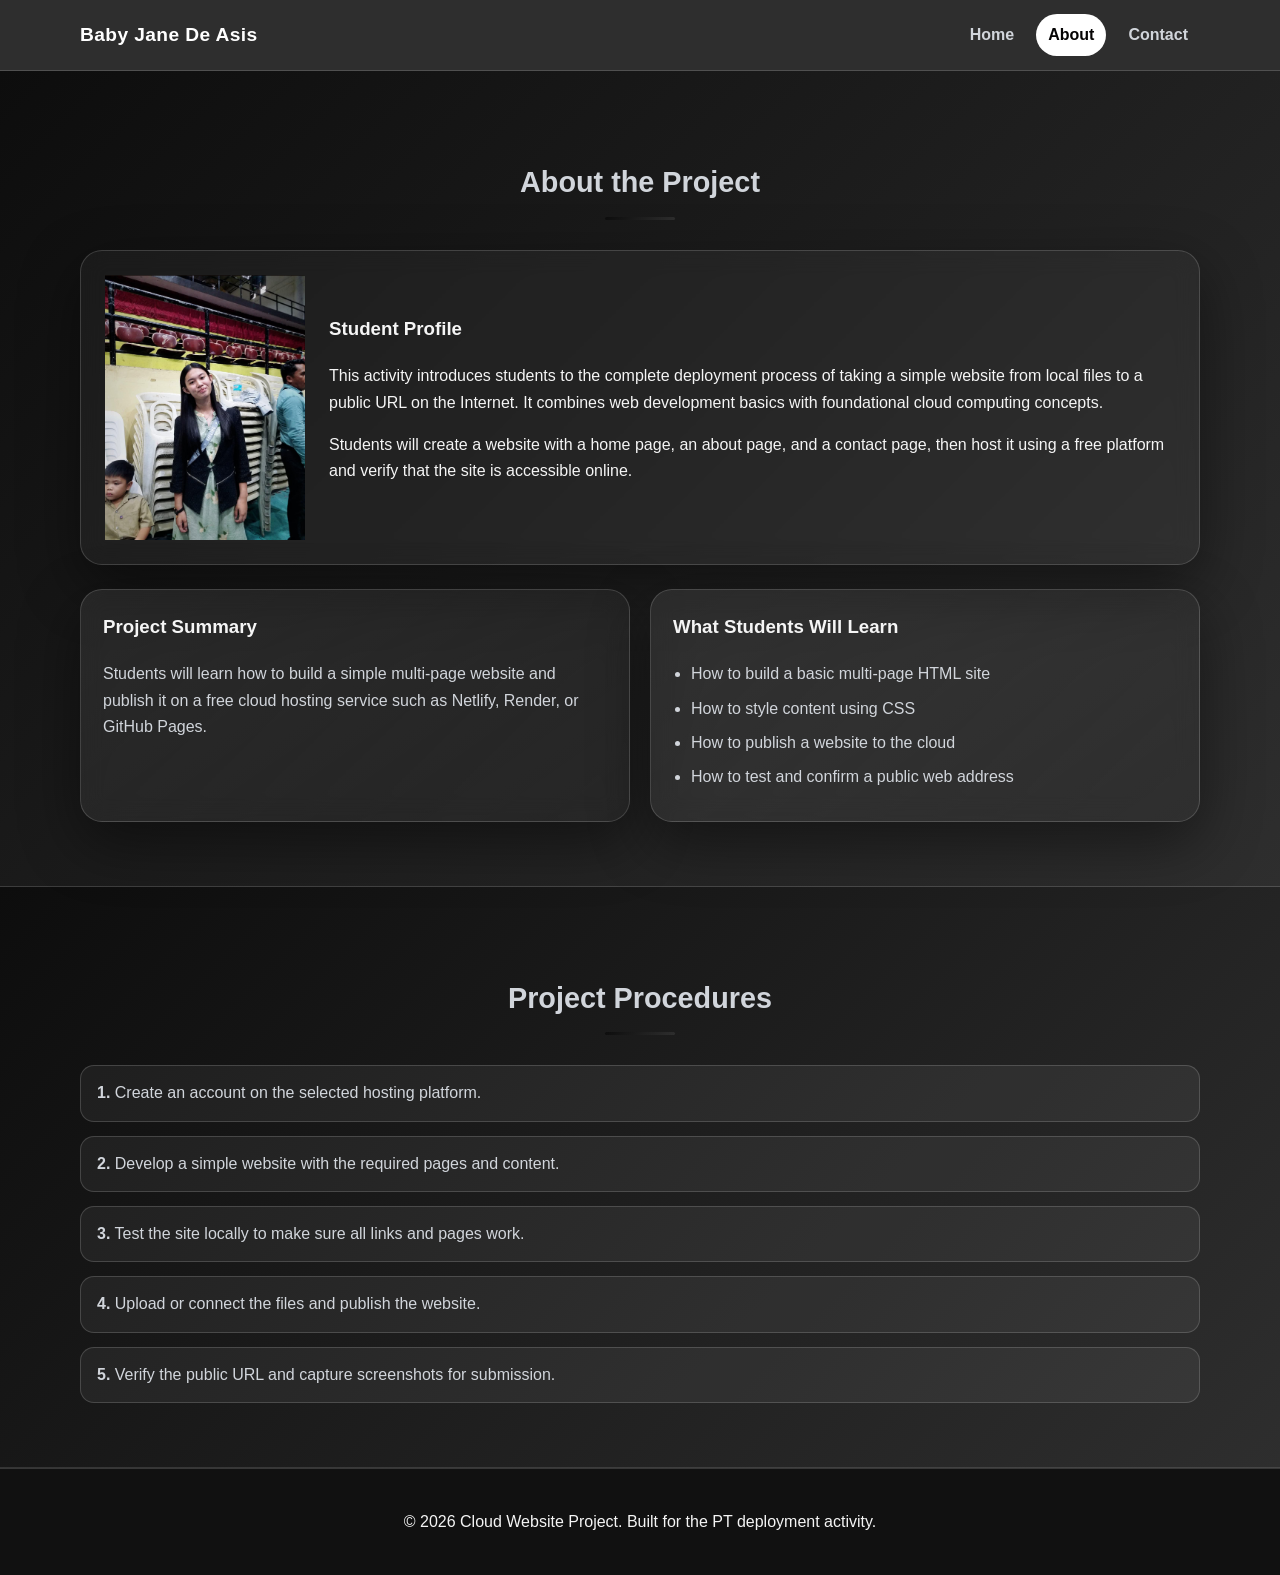
==== about.html @ 27eef4da "Add files via upload" ====
<!doctype html>
<html lang="en">
  <head>
    <meta charset="UTF-8" />
    <meta name="viewport" content="width=device-width, initial-scale=1.0" />
    <title>About the Cloud Deployment Project</title>
    <link rel="stylesheet" href="style.css" />
  </head>
  <body>
    <nav>
      <div class="container nav-inner">
        <a href="index.html" class="logo">Baby Jane De Asis</a>
        <div class="nav-links">
          <a href="index.html">Home</a>
          <a class="active" href="about.html">About</a>
          <a href="contact.html">Contact</a>
        </div>
      </div>
    </nav>

    <main>
      <section class="section">
        <div class="container">
          <h2 class="section-title">About the Project</h2>
          <div class="profile-card">
            <img src="1000180499.jpg" alt="Baby Jane De Asis" />
            <div class="profile-info">
              <h3>Student Profile</h3>
              <p>This activity introduces students to the complete deployment process of taking a simple website from local files to a public URL on the Internet. It combines web development basics with foundational cloud computing concepts.</p>
              <p>Students will create a website with a home page, an about page, and a contact page, then host it using a free platform and verify that the site is accessible online.</p>
            </div>
          </div>
          <div class="grid-2">
            <article class="card">
              <h3>Project Summary</h3>
              <p>Students will learn how to build a simple multi-page website and publish it on a free cloud hosting service such as Netlify, Render, or GitHub Pages.</p>
            </article>
            <article class="card">
              <h3>What Students Will Learn</h3>
              <ul class="list">
                <li>How to build a basic multi-page HTML site</li>
                <li>How to style content using CSS</li>
                <li>How to publish a website to the cloud</li>
                <li>How to test and confirm a public web address</li>
              </ul>
            </article>
          </div>
        </div>
      </section>

      <section class="section accent">
        <div class="container">
          <h2 class="section-title">Project Procedures</h2>
          <div class="timeline">
            <div class="timeline-item"><strong>1.</strong> Create an account on the selected hosting platform.</div>
            <div class="timeline-item"><strong>2.</strong> Develop a simple website with the required pages and content.</div>
            <div class="timeline-item"><strong>3.</strong> Test the site locally to make sure all links and pages work.</div>
            <div class="timeline-item"><strong>4.</strong> Upload or connect the files and publish the website.</div>
            <div class="timeline-item"><strong>5.</strong> Verify the public URL and capture screenshots for submission.</div>
          </div>
        </div>
      </section>
    </main>

    <footer>
      <p>&copy; 2026 Cloud Website Project. Built for the PT deployment activity.</p>
    </footer>
  </body>
</html>
---- style.css ----
:root {
  --bg: #000000;
  --bg-soft: #111111;
  --surface: rgba(17, 17, 17, 0.8);
  --surface-strong: rgba(255, 255, 255, 0.08);
  --text: #f5f5f5;
  --muted: #d1d5db;
  --primary: #ffffff;
  --primary-strong: #e5e7eb;
  --accent: #020000;
  --border: rgba(255, 255, 255, 0.16);
  --shadow: 0 20px 60px rgba(0, 0, 0, 0.45);
  --radius: 22px;
  --max: 1120px;
  --line: 1.65;
}

* {
  box-sizing: border-box;
}

html {
  scroll-behavior: smooth;
}

body {
  margin: 0;
  font-family: "Segoe UI", Tahoma, Geneva, Verdana, sans-serif;
  color: var(--text);
  line-height: var(--line);
  min-height: 100vh;
}

a {
  color: var(--primary);
  text-decoration: none;
  transition: color 0.2s ease, transform 0.2s ease;
}

a:hover {
  color: var(--primary-strong);
}

img {
  max-width: 100%;
  display: block;
}

.container {
  width: min(95%, var(--max));
  margin: 0 auto;
}

nav {
  background: rgba(10, 10, 10, 0.85);
  backdrop-filter: blur(16px);
  border-bottom: 1px solid var(--border);
  position: sticky;
  top: 0;
  z-index: 20;
}

.nav-inner {
  display: flex;
  align-items: center;
  justify-content: space-between;
  gap: 16px;
  padding: 14px 0;
}

.logo {
  font-weight: 800;
  color: white;
  font-size: 1.2rem;
  letter-spacing: 0.02em;
}

.nav-links {
  display: flex;
  gap: 10px;
  flex-wrap: wrap;
}

.nav-links a {
  padding: 8px 12px;
  border-radius: 999px;
  color: var(--muted);
  font-weight: 600;
}

.nav-links a:hover,
.nav-links a.active {
  color: rgb(5, 4, 4);
  background: white;
}

.hero {
  min-height: calc(100vh - 70px);
  display: grid;
  place-items: center;
  text-align: center;
  color: var(--text);
  padding: 90px 16px 72px;
  position: relative;
  overflow: hidden;
  background: linear-gradient(135deg, #0d0d0d 0%, #2e2e2e 100%);
}

.hero::before,
.hero::after {
  content: "";
  position: absolute;
  border-radius: 50%;
  filter: blur(10px);
  opacity: 0.4;
}



  
.hero-content {
  max-width: 760px;
  position: relative;
  z-index: 1;
}

.eyebrow {
  display: inline-block;
  margin: 0 0 10px;
  padding: 6px 12px;
  border-radius: 999px;
  background: rgba(114, 112, 112, 0.822);
  letter-spacing: 0.08em;
  text-transform: uppercase;
  font-size: 0.9rem;
}

.hero h1 {
  font-size: clamp(2.1rem, 5vw, 3.6rem);
  margin: 0;
  line-height: 1.1;
}

.hero p {
  font-size: clamp(1rem, 2.3vw, 1.15rem);
  margin: 16px auto 24px;
  color: var(--muted);
}

.hero-actions {
  display: flex;
  gap: 12px;
  justify-content: center;
  flex-wrap: wrap;
}

.btn {
  display: inline-block;
  background: white;
  color: #111111;
  border: none;
  border-radius: 999px;
  padding: 12px 20px;
  font-size: 1rem;
  font-weight: 700;
  transition: transform 0.2s ease, box-shadow 0.2s ease;
  
}


.btn-secondary {
  background: white;
  border: black;
  box-shadow: none;
  color: black;
}

.section {
  padding: 64px 0;
  background: linear-gradient(135deg, #0d0d0d 0%, #2e2e2e 100%);
}

.section-title {
  text-align: center;
  margin-bottom: 30px;
  font-size: 1.8rem;
  color: var(--muted);
  position: relative;
}

.section-title::after {
  content: "";
  display: block;
  width: 70px;
  height: 3px;
  background:  linear-gradient(135deg, #0d0d0d 0%, #2e2e2e 100%);
  margin: 10px auto 0;
  border-radius: 999px;
}

.section-title.left {
  text-align: left;
}

.section-title.left::after {
  margin: 10px 0 0;
}

.grid-2,
.grid-3 {
  display: grid;
  gap: 20px;
}

.grid-2 {
  grid-template-columns: repeat(2, minmax(0, 1fr));
}

.grid-3 {
  grid-template-columns: repeat(3, minmax(0, 1fr));
}

.card {
  background: linear-gradient(145deg, rgba(255, 255, 255, 0.08), rgba(255, 255, 255, 0.02));
  border: 1px solid var(--border);
  border-radius: var(--radius);
  box-shadow: var(--shadow);
  padding: 22px;
  backdrop-filter: blur(12px);
  transition: transform 0.2s ease, border-color 0.2s ease;
}

.card:hover {
  transform: translateY(-3px);
  border-color: rgba(255, 255, 255, 0.24);
}

.card h3 {
  margin-top: 0;
  color: var(--text);
}

.card p,
.card li {
  color: var(--muted);
}

.list {
  margin: 0;
  padding-left: 18px;
}

.list li {
  margin-bottom: 8px;
}

.accent {
  background:  linear-gradient(135deg, #0d0d0d 0%, #2e2e2e 100%);
  border-top: 1px solid var(--border);
  border-bottom: 1px solid var(--border);
}

.profile-card {
  display: grid;
  grid-template-columns: 200px 1fr;
  gap: 24px;
  align-items: center;
  background: rgba(255, 255, 255, 0.04);
  border: 1px solid var(--border);
  border-radius: var(--radius);
  box-shadow: var(--shadow);
  padding: 24px;
  margin-bottom: 24px;
  backdrop-filter: blur(12px);
}

.avatar {
  width: 160px;
  height: 160px;
  border-radius: 50%;
  background: linear-gradient(135deg, #f5f5f5, #6b7280);
  color: #111111;
  display: grid;
  place-items: center;
  font-size: 2.4rem;
  font-weight: 800;
  box-shadow: 0 12px 30px rgba(255, 255, 255, 0.14);
}

.profile-info h3 {
  margin-top: 0;
  color: var(--text);
}

.timeline {
  display: grid;
  gap: 14px;
}

.timeline-item {
  background: rgba(255, 255, 255, 0.06);
  border: 1px solid var(--border);
  border-radius: 14px;
  padding: 14px 16px;
  color: var(--muted);
}

.contact-layout {
  display: grid;
  grid-template-columns: 1fr 1.1fr;
  gap: 24px;
  align-items: start;
}

.form-card {
  max-width: none;
}

.form-group {
  display: flex;
  flex-direction: column;
  gap: 6px;
  margin-bottom: 16px;
}

label {
  font-weight: 600;
  color: var(--text);
}

input,
textarea {
  width: 100%;
  padding: 12px 14px;
  border: 1px solid var(--border);
  border-radius: 12px;
  font: inherit;
  background: rgba(255, 255, 255, 0.95);
  color: #111111;
}

input::placeholder,
textarea::placeholder {
  color: #6b7280;
}

textarea {
  resize: vertical;
  min-height: 120px;
}

input:focus,
textarea:focus {
  border-color: var(--primary);
  outline: none;
  box-shadow: 0 0 0 3px rgba(34, 211, 238, 0.18);
}

footer {
  background: #111111;
  color: #f5f5f5;
  text-align: center;
  padding: 24px 0;
  border-top: 1px solid var(--border);
}

@media (max-width: 900px) {
  .grid-2,
  .grid-3,
  .contact-layout {
    grid-template-columns: 1fr;
  }
}

@media (max-width: 640px) {
  .nav-inner {
    flex-direction: column;
    align-items: flex-start;
  }

  .profile-card {
    grid-template-columns: 1fr;
    justify-items: center;
    text-align: center;
  }

  .hero {
    padding: 72px 12px 48px;
  }

  .hero h1 {
    font-size: clamp(1.8rem, 8vw, 2.75rem);
  }

  .section {
    padding: 44px 0;
  }
}
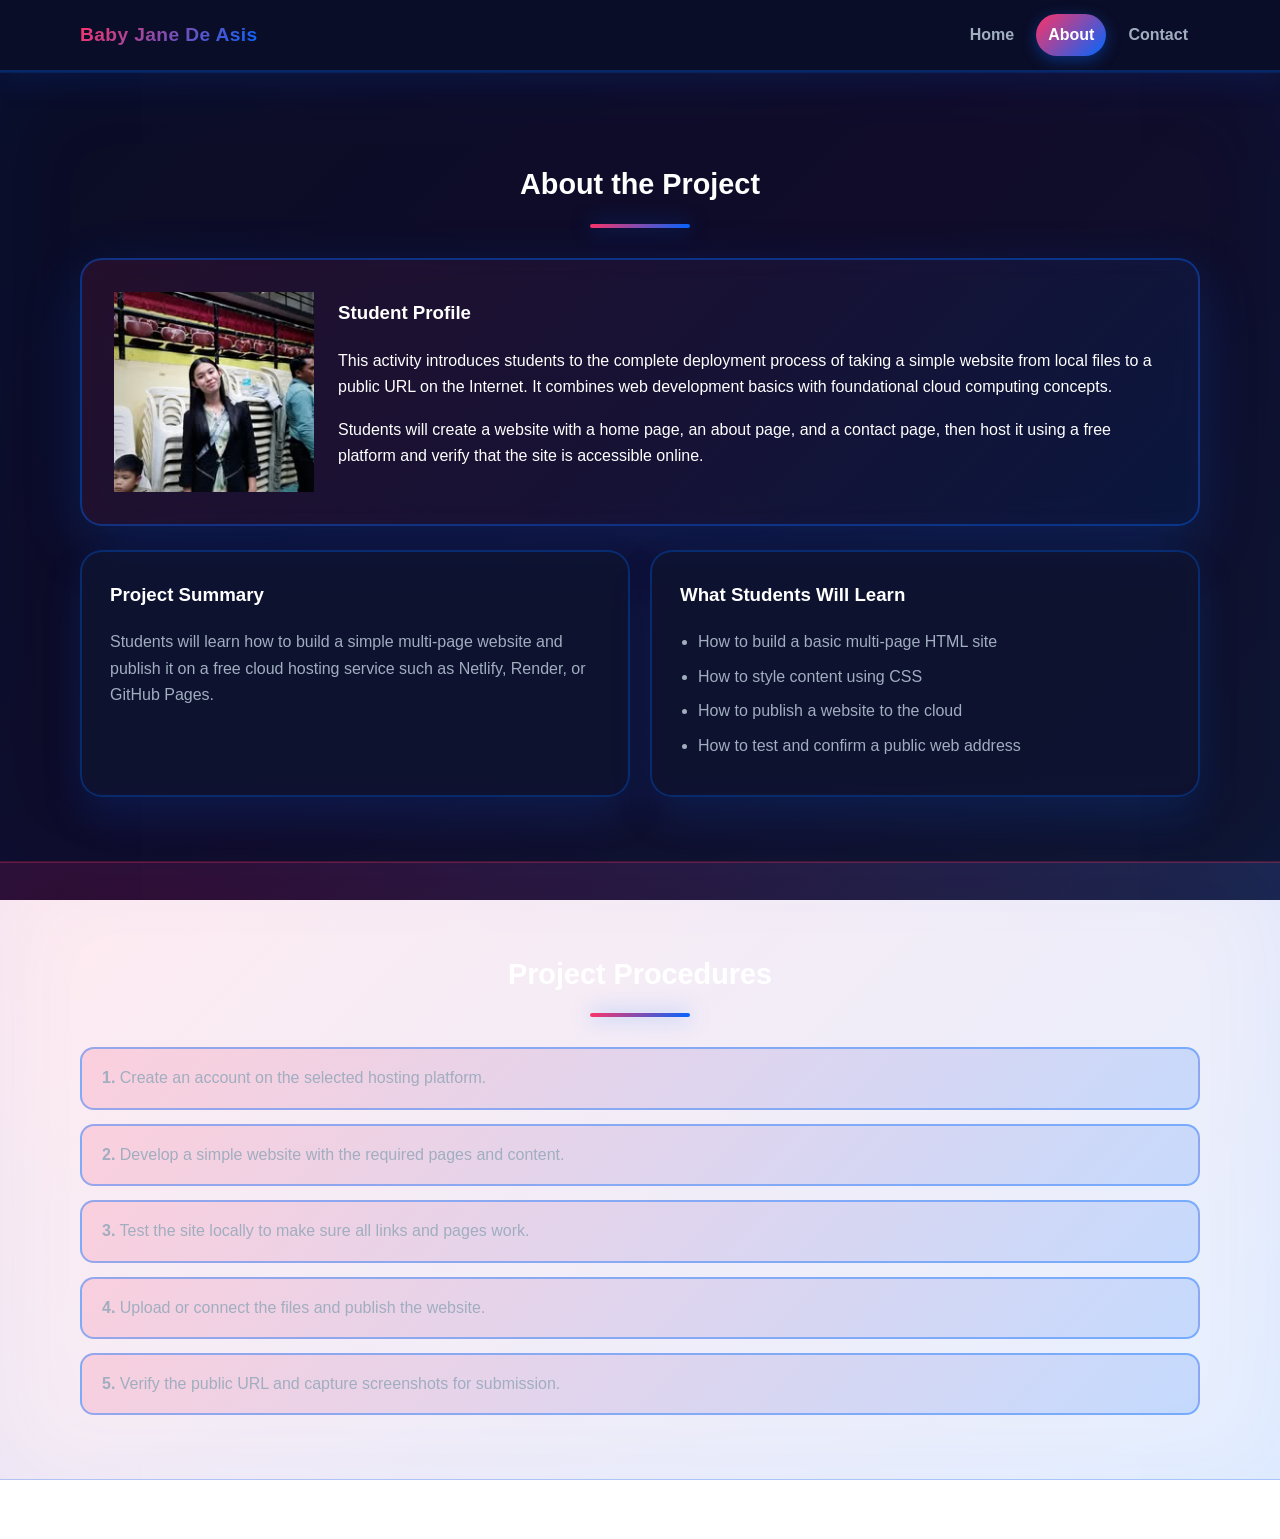
==== commit add2f3e8: "Add files via upload" ====
--- a/about.html
+++ b/about.html
@@ -1,4 +1,4 @@
-<!doctype html>
+ <!doctype html>
 <html lang="en">
   <head>
     <meta charset="UTF-8" />
@@ -23,7 +23,7 @@
         <div class="container">
           <h2 class="section-title">About the Project</h2>
           <div class="profile-card">
-            <img src="1000180499.jpg" alt="Baby Jane De Asis" />
+            <img src="baby.jpg" alt="Baby Jane De Asis" />
             <div class="profile-info">
               <h3>Student Profile</h3>
               <p>This activity introduces students to the complete deployment process of taking a simple website from local files to a public URL on the Internet. It combines web development basics with foundational cloud computing concepts.</p>
@@ -65,5 +65,6 @@
     <footer>
       <p>&copy; 2026 Cloud Website Project. Built for the PT deployment activity.</p>
     </footer>
+    <script src="script.js"></script>
   </body>
-</html>
+</html>
--- a/style.css
+++ b/style.css
@@ -1,15 +1,16 @@
 :root {
-  --bg: #000000;
-  --bg-soft: #111111;
-  --surface: rgba(17, 17, 17, 0.8);
-  --surface-strong: rgba(255, 255, 255, 0.08);
-  --text: #f5f5f5;
-  --muted: #d1d5db;
+  --bg: linear-gradient(135deg, #0a0e27 0%, #1a0a2e 50%, #16213e 100%);
+  --bg-soft: #0f1729;
+  --surface: rgba(255, 255, 255, 0.08);
+  --surface-strong: rgba(255, 255, 255, 0.12);
+  --text: #ffffff;
+  --muted: #a0aec0;
   --primary: #ffffff;
-  --primary-strong: #e5e7eb;
-  --accent: #020000;
-  --border: rgba(255, 255, 255, 0.16);
-  --shadow: 0 20px 60px rgba(0, 0, 0, 0.45);
+  --primary-strong: #ffffff;
+  --accent-red: #ff3366;
+  --accent-blue: #0066ff;
+  --border: rgba(0, 102, 255, 0.2);
+  --shadow: 0 20px 60px rgba(0, 102, 255, 0.2);
   --radius: 22px;
   --max: 1120px;
   --line: 1.65;
@@ -29,6 +30,8 @@
   color: var(--text);
   line-height: var(--line);
   min-height: 100vh;
+  background: linear-gradient(135deg, #0a0e27 0%, #1a0a2e 50%, #16213e 100%);
+  background-attachment: fixed;
 }
 
 a {
@@ -52,12 +55,13 @@
 }
 
 nav {
-  background: rgba(10, 10, 10, 0.85);
+  background: rgba(10, 14, 39, 0.95);
   backdrop-filter: blur(16px);
-  border-bottom: 1px solid var(--border);
+  border-bottom: 2px solid rgba(0, 102, 255, 0.3);
   position: sticky;
   top: 0;
   z-index: 20;
+  box-shadow: 0 8px 32px rgba(0, 102, 255, 0.1);
 }
 
 .nav-inner {
@@ -70,7 +74,10 @@
 
 .logo {
   font-weight: 800;
-  color: white;
+  background: linear-gradient(135deg, #ff3366 0%, #0066ff 100%);
+  -webkit-background-clip: text;
+  -webkit-text-fill-color: transparent;
+  background-clip: text;
   font-size: 1.2rem;
   letter-spacing: 0.02em;
 }
@@ -90,8 +97,9 @@
 
 .nav-links a:hover,
 .nav-links a.active {
-  color: rgb(5, 4, 4);
-  background: white;
+  color: #ffffff;
+  background: linear-gradient(135deg, #ff3366 0%, #0066ff 100%);
+  box-shadow: 0 4px 15px rgba(0, 102, 255, 0.4);
 }
 
 .hero {
@@ -103,7 +111,7 @@
   padding: 90px 16px 72px;
   position: relative;
   overflow: hidden;
-  background: linear-gradient(135deg, #0d0d0d 0%, #2e2e2e 100%);
+  background: linear-gradient(135deg, #0a0e27 0%, #1a0a2e 30%, #2a0a3e 60%, #16213e 100%);
 }
 
 .hero::before,
@@ -111,8 +119,8 @@
   content: "";
   position: absolute;
   border-radius: 50%;
-  filter: blur(10px);
-  opacity: 0.4;
+  filter: blur(80px);
+  opacity: 0.3;
 }
 
 
@@ -127,18 +135,24 @@
 .eyebrow {
   display: inline-block;
   margin: 0 0 10px;
-  padding: 6px 12px;
+  padding: 8px 16px;
   border-radius: 999px;
-  background: rgba(114, 112, 112, 0.822);
+  background: linear-gradient(135deg, rgba(255, 51, 102, 0.3), rgba(0, 102, 255, 0.3));
+  border: 1px solid rgba(0, 102, 255, 0.5);
   letter-spacing: 0.08em;
   text-transform: uppercase;
-  font-size: 0.9rem;
+  font-size: 0.85rem;
+  font-weight: 600;
 }
 
 .hero h1 {
   font-size: clamp(2.1rem, 5vw, 3.6rem);
   margin: 0;
   line-height: 1.1;
+  background: linear-gradient(135deg, #ff3366 0%, #ffffff 50%, #0066ff 100%);
+  -webkit-background-clip: text;
+  -webkit-text-fill-color: transparent;
+  background-clip: text;
 }
 
 .hero p {
@@ -156,46 +170,80 @@
 
 .btn {
   display: inline-block;
-  background: white;
-  color: #111111;
+  background: linear-gradient(135deg, #ff3366 0%, #0066ff 100%);
+  color: #ffffff;
   border: none;
   border-radius: 999px;
-  padding: 12px 20px;
+  padding: 14px 28px;
   font-size: 1rem;
   font-weight: 700;
-  transition: transform 0.2s ease, box-shadow 0.2s ease;
-  
-}
-
+  transition: transform 0.3s ease, box-shadow 0.3s ease, scale 0.2s ease;
+  box-shadow: 0 4px 20px rgba(0, 102, 255, 0.4);
+}
+
+.btn:hover {
+  transform: translateY(-2px);
+  box-shadow: 0 8px 30px rgba(0, 102, 255, 0.6);
+  scale: 1.05;
+}
 
 .btn-secondary {
-  background: white;
-  border: black;
+  background: transparent;
+  border: 2px solid rgba(0, 102, 255, 0.6);
   box-shadow: none;
-  color: black;
+  color: #ffffff;
+}
+
+.btn-secondary:hover {
+  background: rgba(0, 102, 255, 0.1);
+  border-color: rgba(0, 102, 255, 1);
+  box-shadow: 0 4px 20px rgba(0, 102, 255, 0.4);
 }
 
 .section {
   padding: 64px 0;
-  background: linear-gradient(135deg, #0d0d0d 0%, #2e2e2e 100%);
+  background: rgba(10, 14, 39, 0.6);
+  border-top: 1px solid rgba(0, 102, 255, 0.2);
+  border-bottom: 1px solid rgba(255, 51, 102, 0.2);
+  box-shadow: inset 0 0 100px rgba(0, 102, 255, 0.05);
+}
+
+.section.accent {
+  background: linear-gradient(135deg, rgba(255, 51, 102, 0.1), rgba(0, 102, 255, 0.1));
+  border-top: 1px solid rgba(255, 51, 102, 0.3);
+  border-bottom: 1px solid rgba(0, 102, 255, 0.3);
 }
 
 .section-title {
   text-align: center;
   margin-bottom: 30px;
   font-size: 1.8rem;
-  color: var(--muted);
+  color: #ffffff;
   position: relative;
+  font-weight: 700;
 }
 
 .section-title::after {
   content: "";
   display: block;
-  width: 70px;
-  height: 3px;
-  background:  linear-gradient(135deg, #0d0d0d 0%, #2e2e2e 100%);
-  margin: 10px auto 0;
+  width: 100px;
+  height: 4px;
+  background: linear-gradient(135deg, #ff3366 0%, #0066ff 100%);
+  margin: 15px auto 0;
   border-radius: 999px;
+  box-shadow: 0 0 20px rgba(0, 102, 255, 0.5);
+}
+
+main {
+  position: relative;
+  z-index: 1;
+}
+
+.card,
+.profile-card,
+.contact-card,
+.form-card {
+  border-radius: var(--radius);
 }
 
 .section-title.left {
@@ -203,7 +251,7 @@
 }
 
 .section-title.left::after {
-  margin: 10px 0 0;
+  margin: 15px 0 0;
 }
 
 .grid-2,
@@ -221,18 +269,19 @@
 }
 
 .card {
-  background: linear-gradient(145deg, rgba(255, 255, 255, 0.08), rgba(255, 255, 255, 0.02));
-  border: 1px solid var(--border);
+  background: rgba(15, 20, 50, 0.8);
+  border: 2px solid rgba(0, 102, 255, 0.3);
   border-radius: var(--radius);
-  box-shadow: var(--shadow);
-  padding: 22px;
+  box-shadow: 0 20px 40px rgba(0, 102, 255, 0.15);
+  padding: 28px;
   backdrop-filter: blur(12px);
-  transition: transform 0.2s ease, border-color 0.2s ease;
+  transition: transform 0.3s ease, border-color 0.3s ease, box-shadow 0.3s ease;
 }
 
 .card:hover {
-  transform: translateY(-3px);
-  border-color: rgba(255, 255, 255, 0.24);
+  transform: translateY(-8px);
+  border-color: rgba(0, 102, 255, 0.6);
+  box-shadow: 0 30px 60px rgba(0, 102, 255, 0.3);
 }
 
 .card h3 {
@@ -255,9 +304,9 @@
 }
 
 .accent {
-  background:  linear-gradient(135deg, #0d0d0d 0%, #2e2e2e 100%);
-  border-top: 1px solid var(--border);
-  border-bottom: 1px solid var(--border);
+  background: rgba(255, 255, 255, 0.02);
+  border-top: 1px solid rgba(255, 255, 255, 0.08);
+  border-bottom: 1px solid rgba(255, 255, 255, 0.08);
 }
 
 .profile-card {
@@ -265,11 +314,11 @@
   grid-template-columns: 200px 1fr;
   gap: 24px;
   align-items: center;
-  background: rgba(255, 255, 255, 0.04);
-  border: 1px solid var(--border);
+  background: linear-gradient(135deg, rgba(255, 51, 102, 0.1), rgba(0, 102, 255, 0.1));
+  border: 2px solid rgba(0, 102, 255, 0.4);
   border-radius: var(--radius);
-  box-shadow: var(--shadow);
-  padding: 24px;
+  box-shadow: 0 20px 60px rgba(0, 102, 255, 0.2);
+  padding: 32px;
   margin-bottom: 24px;
   backdrop-filter: blur(12px);
 }
@@ -278,13 +327,14 @@
   width: 160px;
   height: 160px;
   border-radius: 50%;
-  background: linear-gradient(135deg, #f5f5f5, #6b7280);
-  color: #111111;
+  background: linear-gradient(135deg, #ff3366 0%, #0066ff 100%);
+  color: rgba(255, 255, 255, 0.95);
   display: grid;
   place-items: center;
   font-size: 2.4rem;
   font-weight: 800;
-  box-shadow: 0 12px 30px rgba(255, 255, 255, 0.14);
+  box-shadow: 0 0 40px rgba(0, 102, 255, 0.6), 0 20px 60px rgba(255, 51, 102, 0.3);
+  border: 3px solid rgba(255, 255, 255, 0.2);
 }
 
 .profile-info h3 {
@@ -298,11 +348,17 @@
 }
 
 .timeline-item {
-  background: rgba(255, 255, 255, 0.06);
-  border: 1px solid var(--border);
+  background: linear-gradient(135deg, rgba(255, 51, 102, 0.15), rgba(0, 102, 255, 0.15));
+  border: 2px solid rgba(0, 102, 255, 0.4);
   border-radius: 14px;
-  padding: 14px 16px;
+  padding: 16px 20px;
   color: var(--muted);
+  transition: transform 0.3s ease, box-shadow 0.3s ease;
+}
+
+.timeline-item:hover {
+  transform: translateX(8px);
+  box-shadow: 0 8px 20px rgba(0, 102, 255, 0.2);
 }
 
 .contact-layout {
@@ -332,16 +388,17 @@
 textarea {
   width: 100%;
   padding: 12px 14px;
-  border: 1px solid var(--border);
+  border: 2px solid rgba(0, 102, 255, 0.3);
   border-radius: 12px;
   font: inherit;
-  background: rgba(255, 255, 255, 0.95);
-  color: #111111;
+  background: rgba(15, 20, 50, 0.6);
+  color: var(--text);
+  transition: border-color 0.3s ease, box-shadow 0.3s ease;
 }
 
 input::placeholder,
 textarea::placeholder {
-  color: #6b7280;
+  color: rgba(255, 255, 255, 0.4);
 }
 
 textarea {
@@ -351,17 +408,9 @@
 
 input:focus,
 textarea:focus {
-  border-color: var(--primary);
+  border-color: rgba(0, 102, 255, 0.8);
   outline: none;
-  box-shadow: 0 0 0 3px rgba(34, 211, 238, 0.18);
-}
-
-footer {
-  background: #111111;
-  color: #f5f5f5;
-  text-align: center;
-  padding: 24px 0;
-  border-top: 1px solid var(--border);
+  box-shadow: 0 0 0 4px rgba(0, 102, 255, 0.25), 0 0 20px rgba(0, 102, 255, 0.3);
 }
 
 @media (max-width: 900px) {
@@ -395,4 +444,4 @@
   .section {
     padding: 44px 0;
   }
-}
+}
